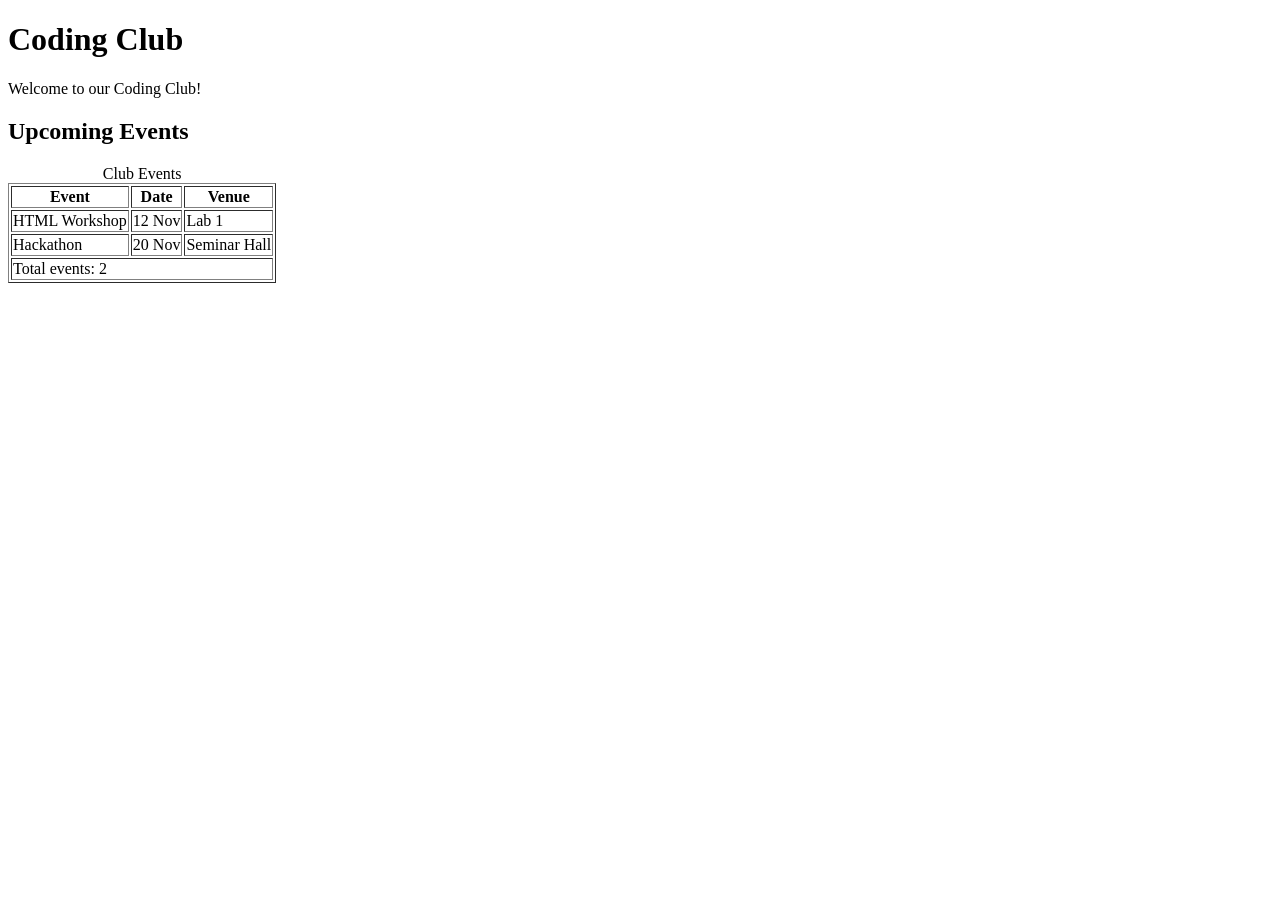
==== week-4/index.html @ 0c66a8db "added upcoming events table" ====
<!DOCTYPE html>
<html lang="en">

<head>
    <meta charset="UTF-8">
    <meta name="viewport" content="width=device-width, initial-scale=1.0">

    <title>Coding Club</title>
</head>

<body>

    <h1>Coding Club</h1>

    <p>Welcome to our Coding Club!</p>
        <!-- Upcoming Events Section -->
    <h2 id="events">Upcoming Events</h2>

    <table border="1">

        <caption>Club Events</caption>

        <thead>
            <tr>
                <th>Event</th>
                <th>Date</th>
                <th>Venue</th>
            </tr>
        </thead>

        <tbody>
            <tr>
                <td>HTML Workshop</td>
                <td>12 Nov</td>
                <td>Lab 1</td>
            </tr>

            <tr>
                <td>Hackathon</td>
                <td>20 Nov</td>
                <td>Seminar Hall</td>
            </tr>
        </tbody>

        <tfoot>
            <tr>
                <td colspan="3">Total events: 2</td>
            </tr>
        </tfoot>

    </table>

</body>

</html>
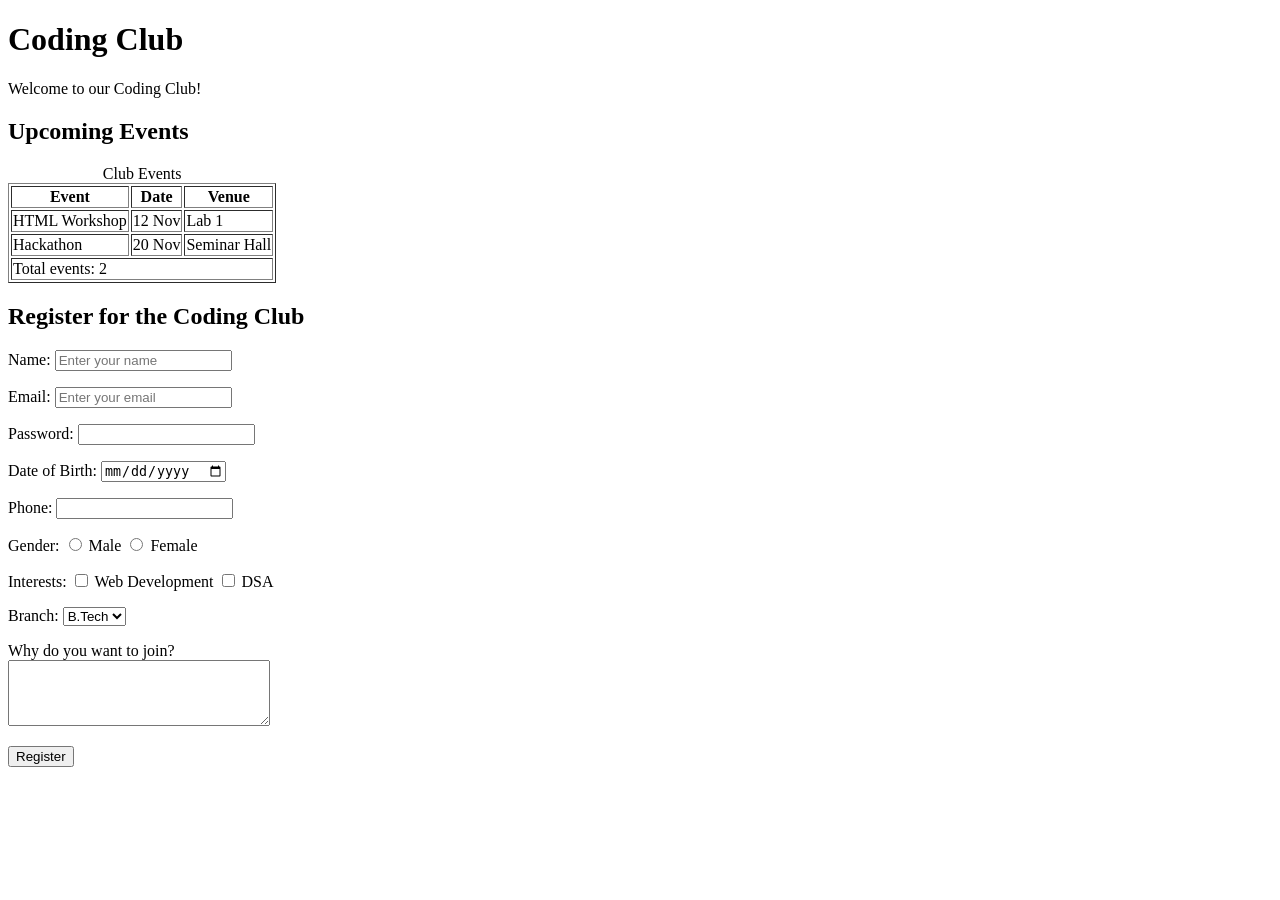
==== commit 53352643: "added club registration form" ====
--- a/week-4/index.html
+++ b/week-4/index.html
@@ -49,6 +49,108 @@
         </tfoot>
 
     </table>
+        <!-- Registration Form -->
+    <h2 id="register">Register for the Coding Club</h2>
+
+    <form action="#" method="post">
+
+        <!-- Name -->
+        <p>
+            <label for="name">Name:</label>
+            <input
+                type="text"
+                id="name"
+                name="name"
+                placeholder="Enter your name"
+                required
+            >
+        </p>
+
+        <!-- Email -->
+        <p>
+            <label for="email">Email:</label>
+            <input
+                type="email"
+                id="email"
+                name="email"
+                placeholder="Enter your email"
+                required
+            >
+        </p>
+
+        <!-- Password -->
+        <p>
+            <label for="password">Password:</label>
+            <input
+                type="password"
+                id="password"
+                name="password"
+                required
+            >
+        </p>
+
+        <!-- Date of Birth -->
+        <p>
+            <label for="dob">Date of Birth:</label>
+            <input type="date" id="dob" name="dob">
+        </p>
+
+        <!-- Phone -->
+        <p>
+            <label for="phone">Phone:</label>
+            <input type="tel" id="phone" name="phone">
+        </p>
+
+        <!-- Gender -->
+        <p>
+            Gender:
+
+            <input type="radio" id="male" name="gender" value="male">
+            <label for="male">Male</label>
+
+            <input type="radio" id="female" name="gender" value="female">
+            <label for="female">Female</label>
+        </p>
+
+        <!-- Interests -->
+        <p>
+            Interests:
+
+            <input type="checkbox" id="web" name="interests" value="web">
+            <label for="web">Web Development</label>
+
+            <input type="checkbox" id="dsa" name="interests" value="dsa">
+            <label for="dsa">DSA</label>
+        </p>
+
+        <!-- Branch Dropdown -->
+        <p>
+            <label for="branch">Branch:</label>
+
+            <select id="branch" name="branch">
+                <option value="btech">B.Tech</option>
+                <option value="bca">BCA</option>
+                <option value="other">Other</option>
+            </select>
+        </p>
+
+        <!-- Message -->
+        <p>
+            <label for="message">Why do you want to join?</label>
+            <br>
+
+            <textarea
+                id="message"
+                name="message"
+                rows="4"
+                cols="30"
+            ></textarea>
+        </p>
+
+        <!-- Submit Button -->
+        <button type="submit">Register</button>
+
+    </form>
 
 </body>
 
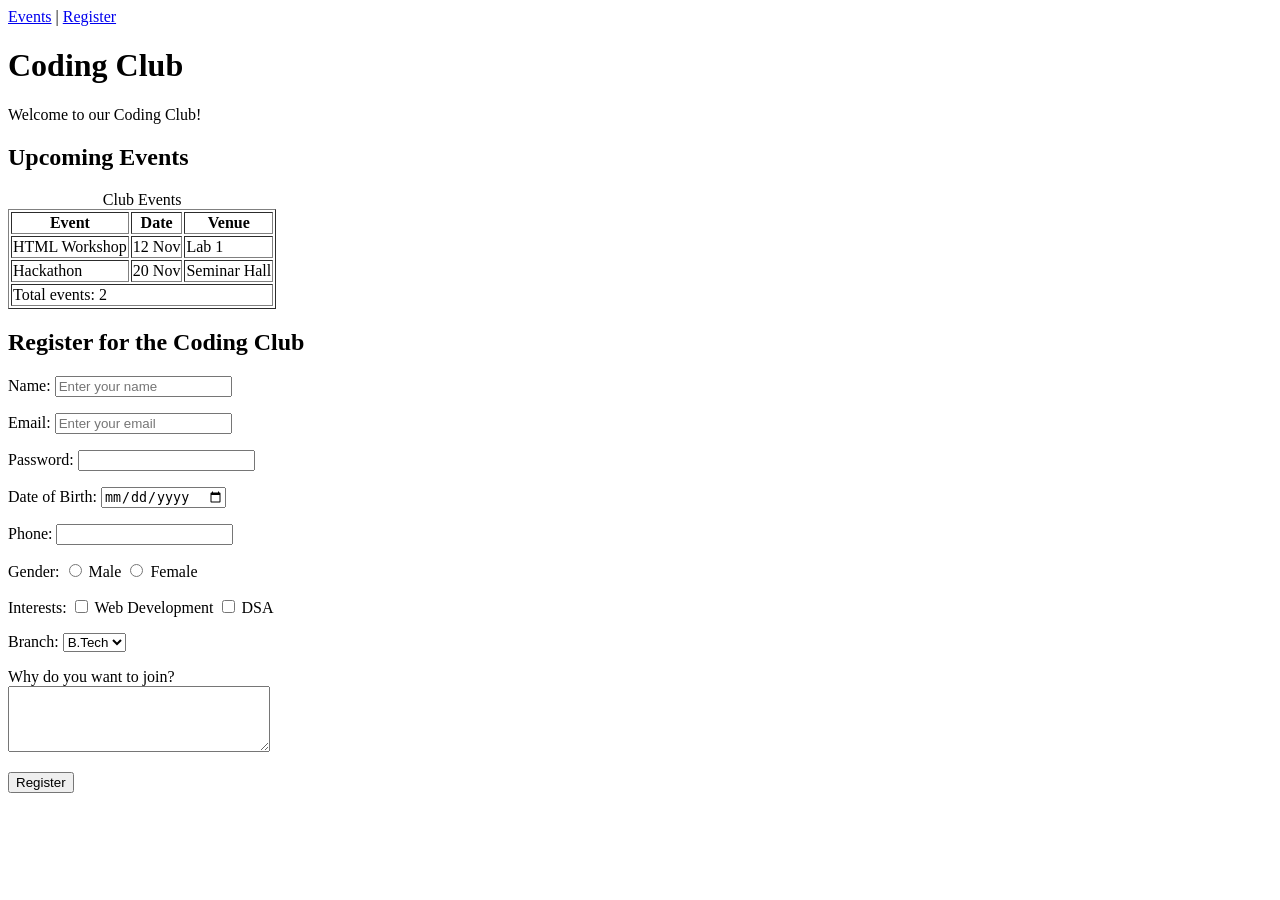
==== commit 784279ee: "added navigation and page metadata with favicon" ====
--- a/week-4/index.html
+++ b/week-4/index.html
@@ -4,11 +4,17 @@
 <head>
     <meta charset="UTF-8">
     <meta name="viewport" content="width=device-width, initial-scale=1.0">
-
+    <meta name="description" content="Coding Club events and student registration">
     <title>Coding Club</title>
+    <link rel="icon" href="favicon.ico">
 </head>
 
 <body>
+        <!-- Navigation -->
+    <nav>
+        <a href="#events">Events</a> |
+        <a href="#register">Register</a>
+    </nav>
 
     <h1>Coding Club</h1>
 
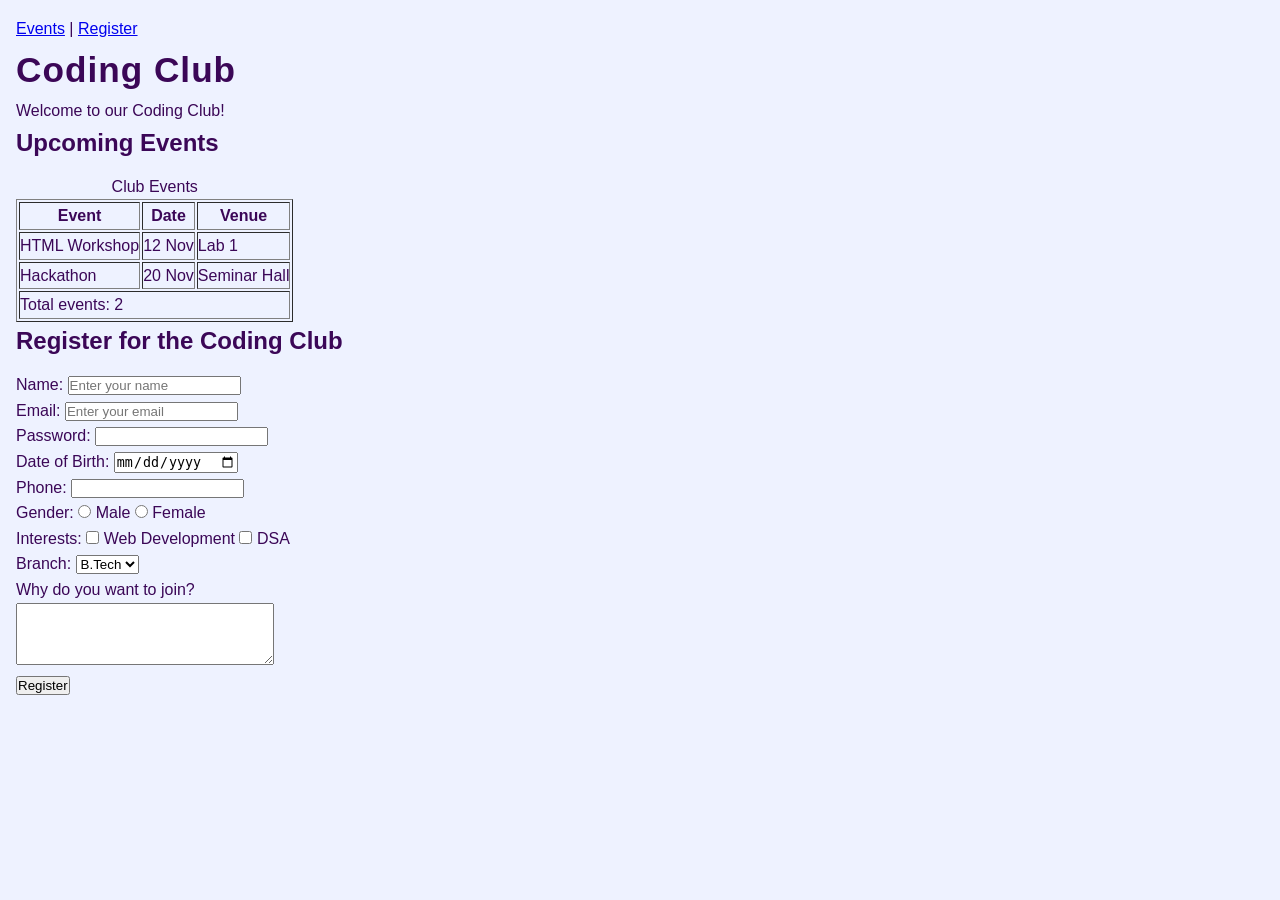
==== commit c0b68089: "Add basic CSS selectors and typography" ====
--- a/week-4/index.html
+++ b/week-4/index.html
@@ -6,6 +6,39 @@
     <meta name="viewport" content="width=device-width, initial-scale=1.0">
     <meta name="description" content="Coding Club events and student registration">
     <title>Coding Club</title>
+    <style>
+    /* CSS Variables */
+    :root {
+        --brand: #2f5bea;
+        --light: #eef2ff;
+        --dark: #3b0757;
+        --gap: 16px;
+    }
+    /* Universal Selector */
+* {
+    margin: 0;
+    padding: 0;
+    box-sizing: border-box;
+}
+
+/* Element Selector */
+body {
+    font-family: Arial, sans-serif;
+    background: var(--light);
+    color: var(--dark);
+    line-height: 1.6;
+    padding: var(--gap);
+}
+
+h1 {
+    font-size: 2.2rem;
+    letter-spacing: 1px;
+}
+
+h2 {
+    margin-bottom: 12px;
+}
+</style>
     <link rel="icon" href="favicon.ico">
 </head>
 
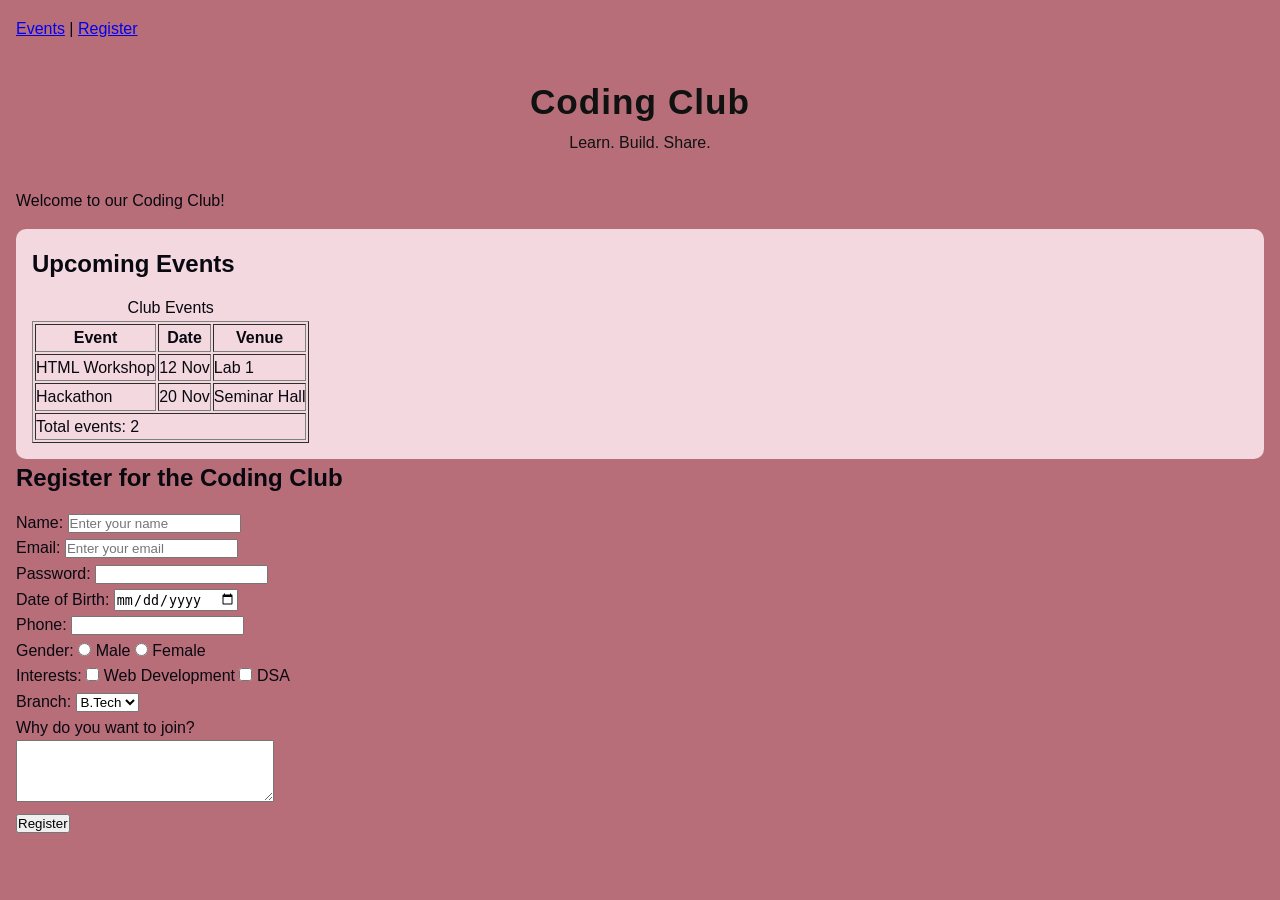
==== commit d3b7e301: "Style hero and content cards" ====
--- a/week-4/index.html
+++ b/week-4/index.html
@@ -9,9 +9,9 @@
     <style>
     /* CSS Variables */
     :root {
-        --brand: #2f5bea;
-        --light: #eef2ff;
-        --dark: #3b0757;
+        --brand: #b76e79;
+        --light: #b76e79;
+        --dark: #090811;
         --gap: 16px;
     }
     /* Universal Selector */
@@ -38,6 +38,22 @@
 h2 {
     margin-bottom: 12px;
 }
+  /* ID Selector */
+#hero {
+    background: var(--brand);
+    color: rgb(16, 18, 18);
+    text-align: center;
+    padding: 32px var(--gap);
+    border-radius: 10px;
+}
+
+/* Class Selector */
+.card {
+    background: #f3d9df;
+    padding: var(--gap);
+    margin-top: var(--gap);
+    border-radius: 10px;
+}
 </style>
     <link rel="icon" href="favicon.ico">
 </head>
@@ -49,11 +65,15 @@
         <a href="#register">Register</a>
     </nav>
 
+    <header id="hero">
     <h1>Coding Club</h1>
+    <p>Learn. Build. Share.</p>
+</header>
 
     <p>Welcome to our Coding Club!</p>
         <!-- Upcoming Events Section -->
-    <h2 id="events">Upcoming Events</h2>
+        <section class="card">
+        <h2 id="events">Upcoming Events</h2>
 
     <table border="1">
 
@@ -88,6 +108,8 @@
         </tfoot>
 
     </table>
+    </section>
+    
         <!-- Registration Form -->
     <h2 id="register">Register for the Coding Club</h2>
 
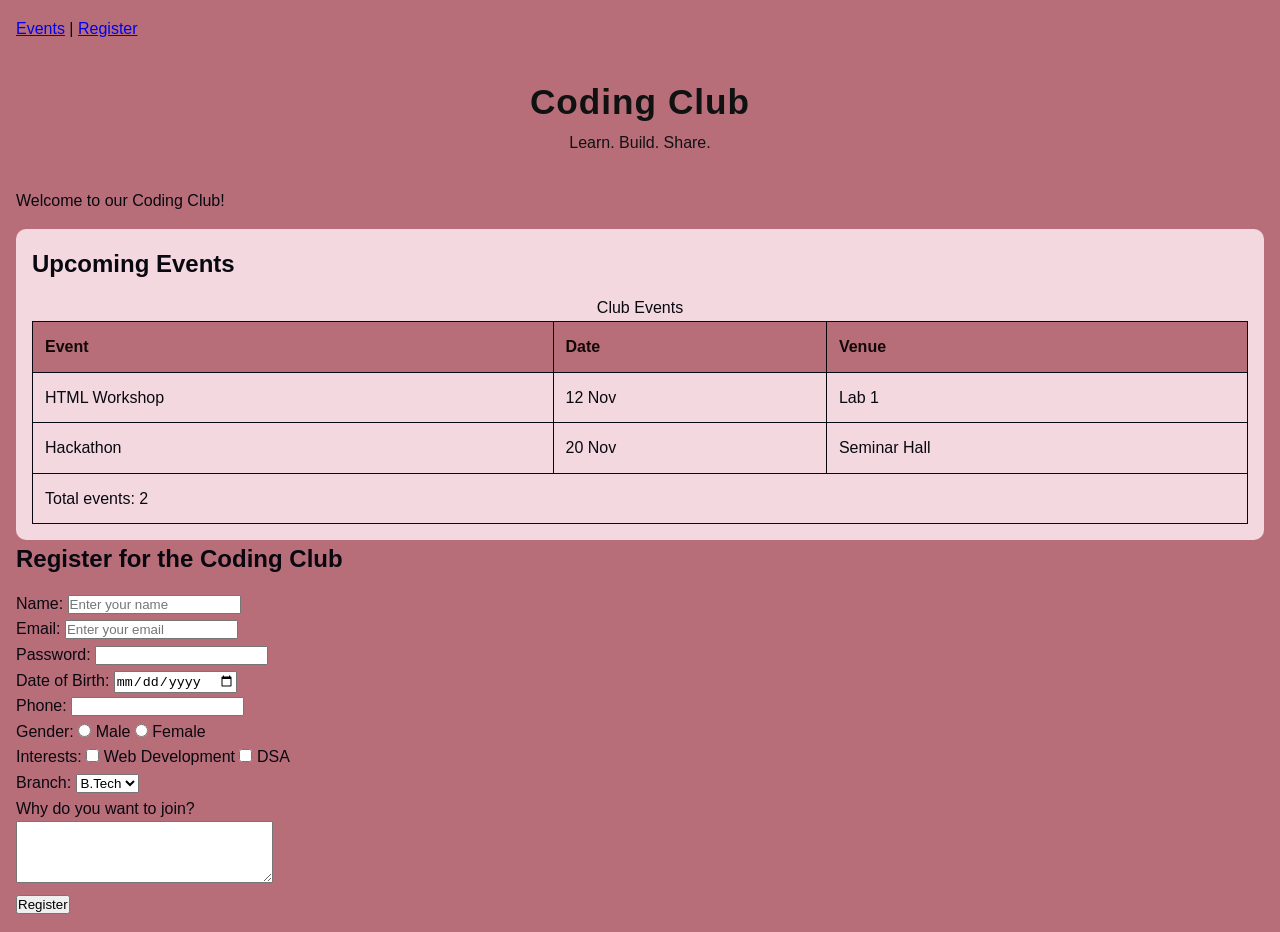
==== commit 6f02f8d7: "Style events table" ====
--- a/week-4/index.html
+++ b/week-4/index.html
@@ -54,6 +54,25 @@
     margin-top: var(--gap);
     border-radius: 10px;
 }
+/* Table Styling */
+table {
+    width: 100%;
+    border-collapse: collapse;
+    margin-top: 10px;
+    border:#090811
+}
+
+th {
+    background: var(--brand);
+    color: rgb(19, 8, 8);
+    text-align: left;
+}
+
+th,
+td {
+    padding: 12px;
+    border-bottom: 1px solid #050a17;
+}
 </style>
     <link rel="icon" href="favicon.ico">
 </head>
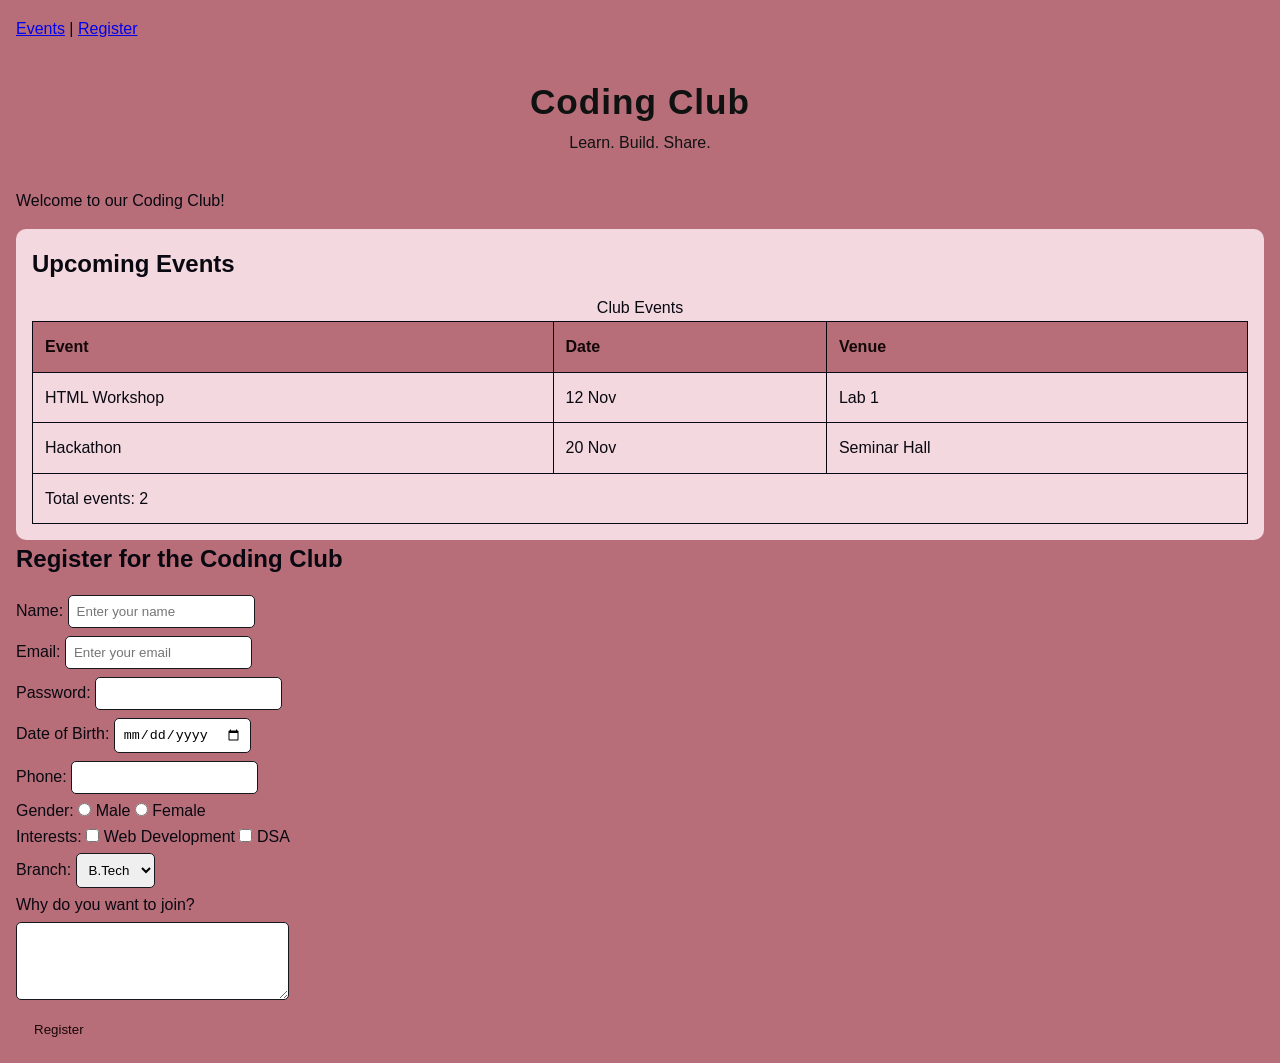
==== commit 6842cd29: "Style registration form" ====
--- a/week-4/index.html
+++ b/week-4/index.html
@@ -73,6 +73,28 @@
     padding: 12px;
     border-bottom: 1px solid #050a17;
 }
+ /* Form Styling */
+input,
+select,
+textarea {
+    padding: 8px;
+    margin: 4px 0;
+    border: 1px solid #16181d;
+    border-radius: 5px;
+}
+
+button {
+    background: var(--brand);
+    color: rgb(24, 7, 7);
+    border: none;
+    padding: 10px 18px;
+    border-radius: 6px;
+    cursor: pointer;
+}
+
+button:hover {
+    opacity: 0.9;
+}
 </style>
     <link rel="icon" href="favicon.ico">
 </head>
